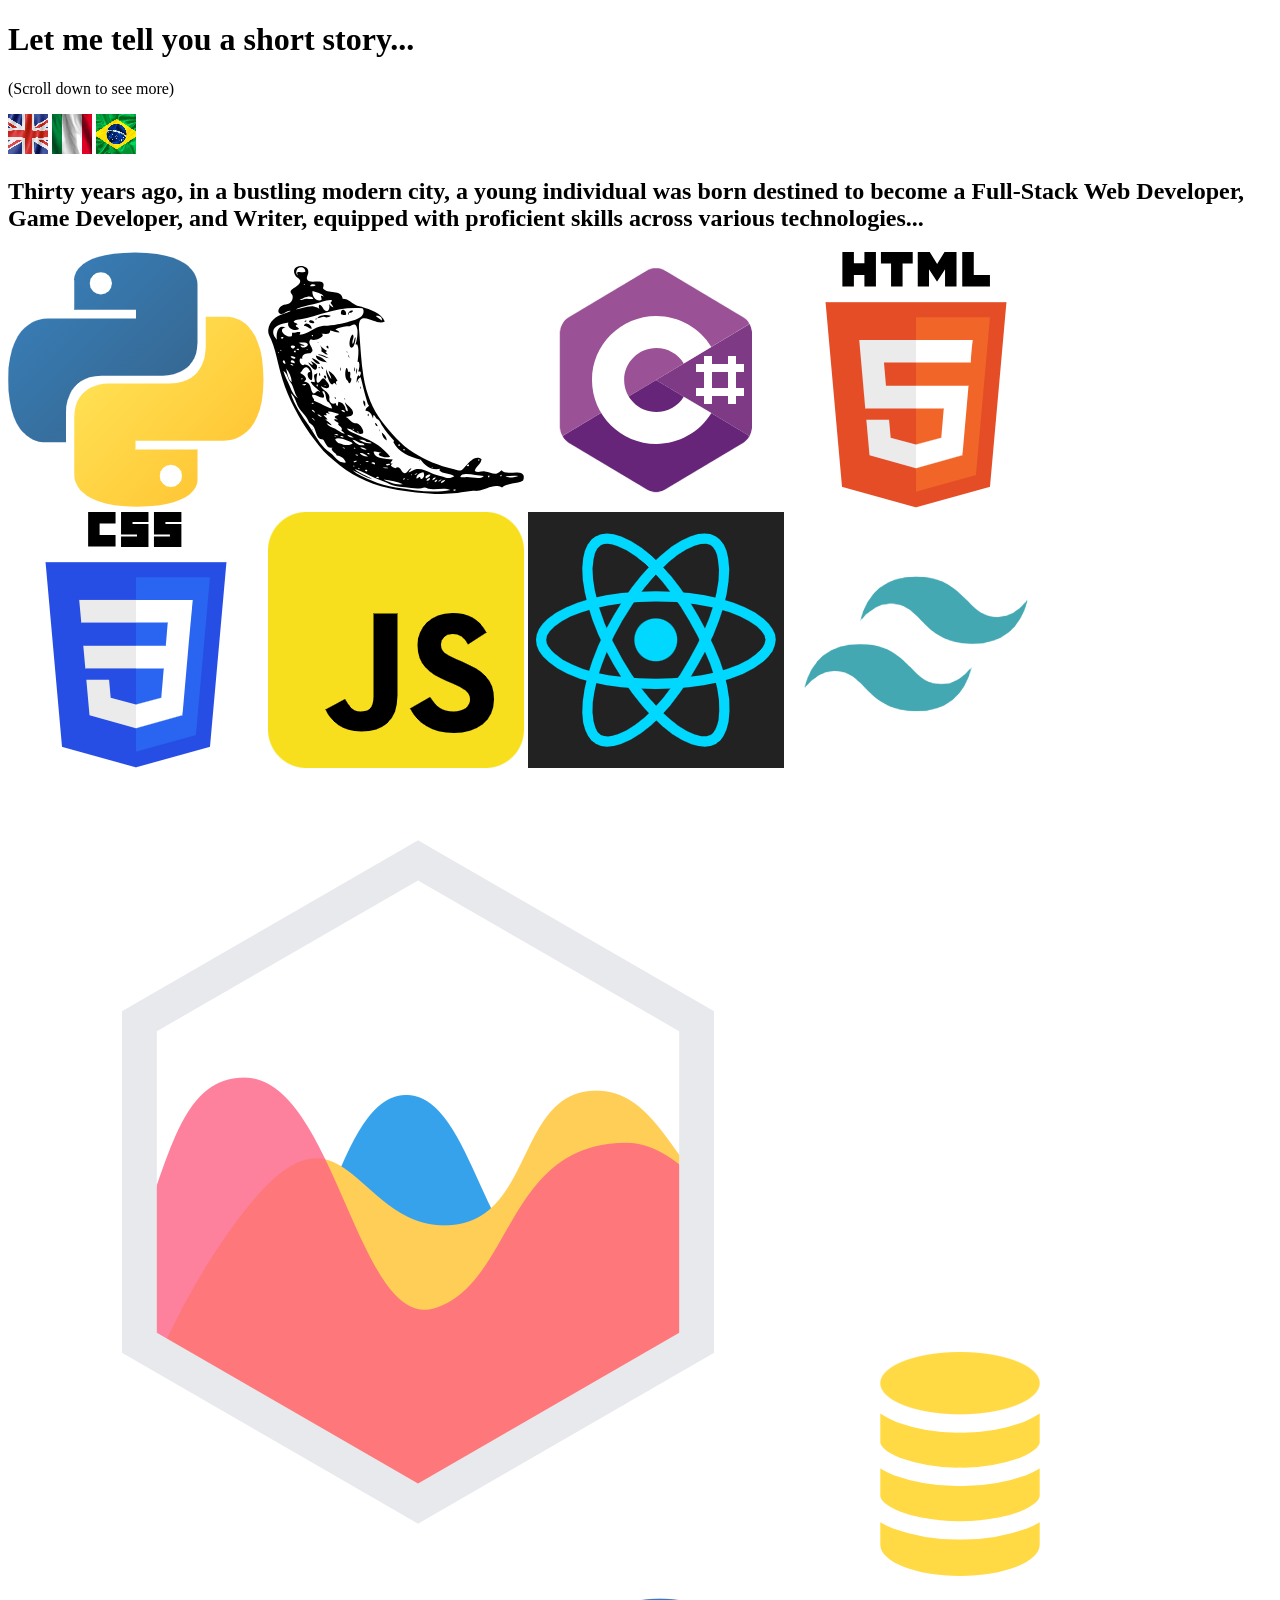
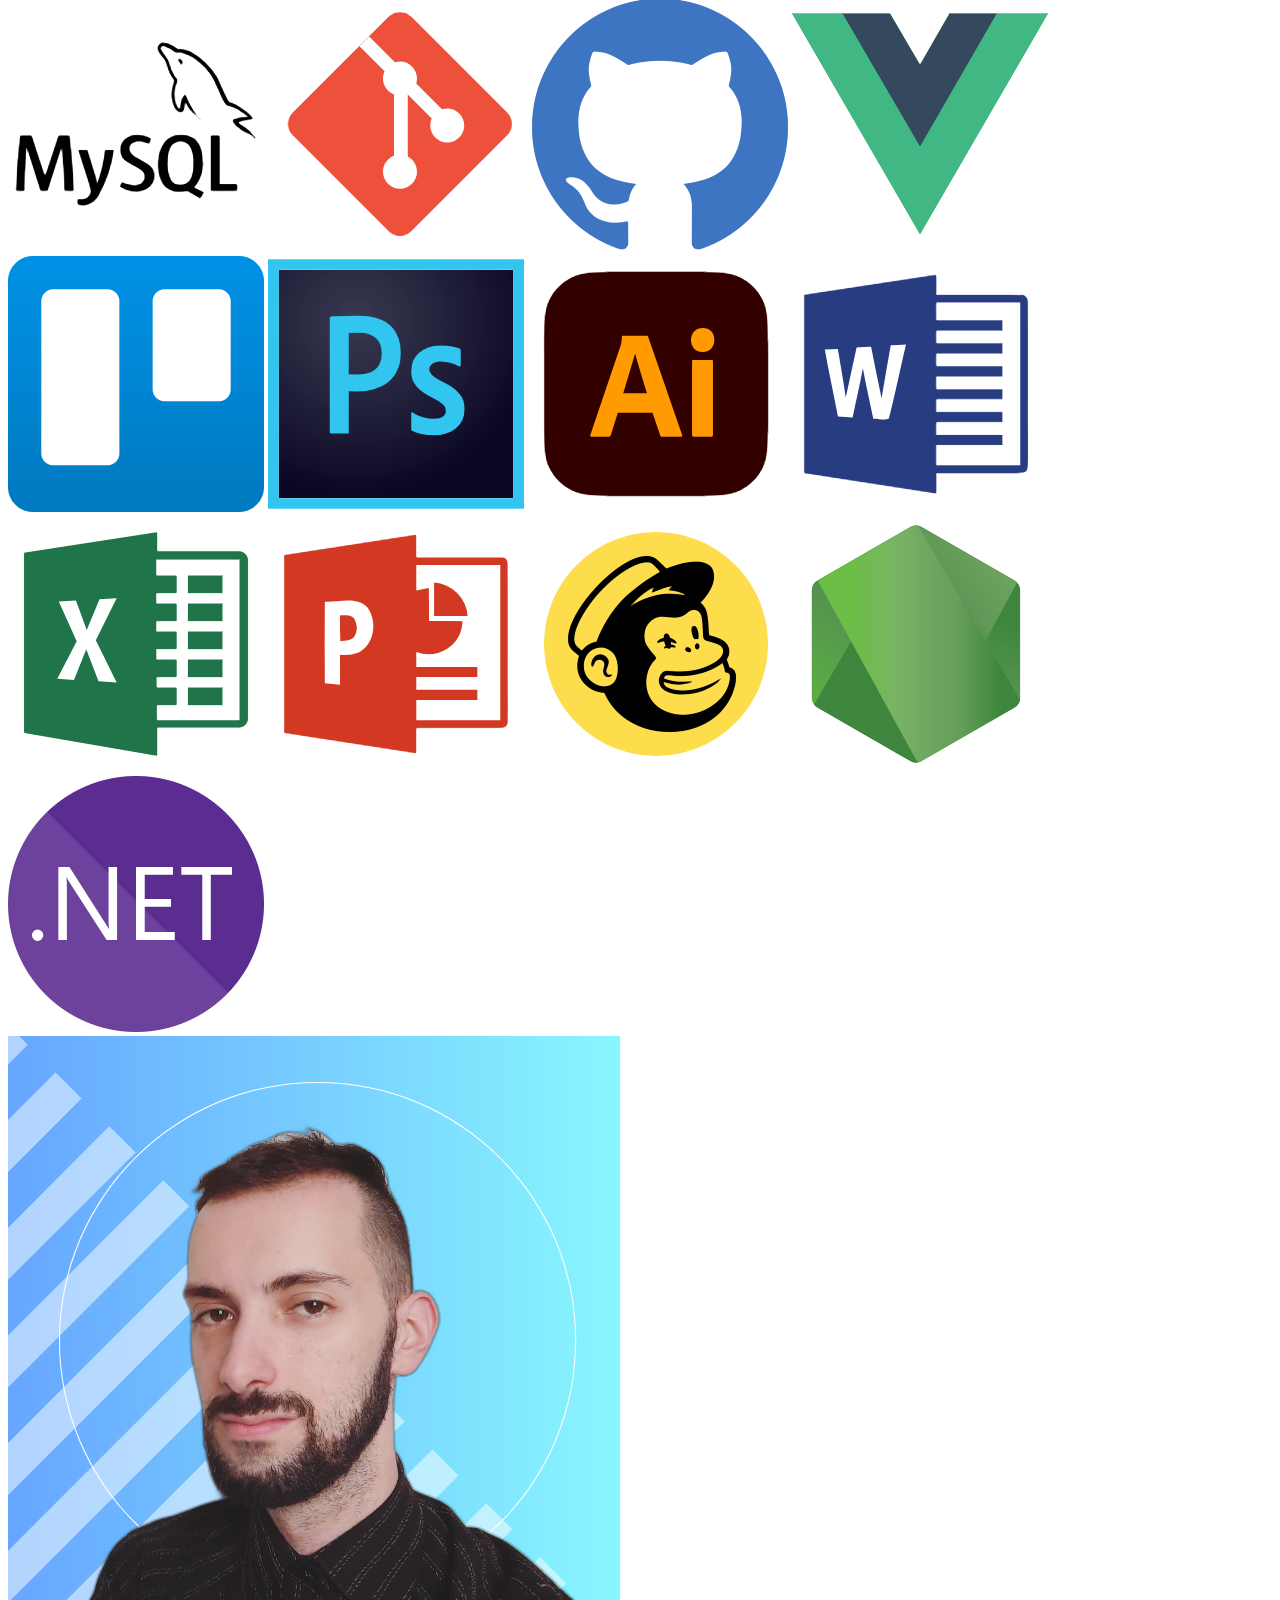
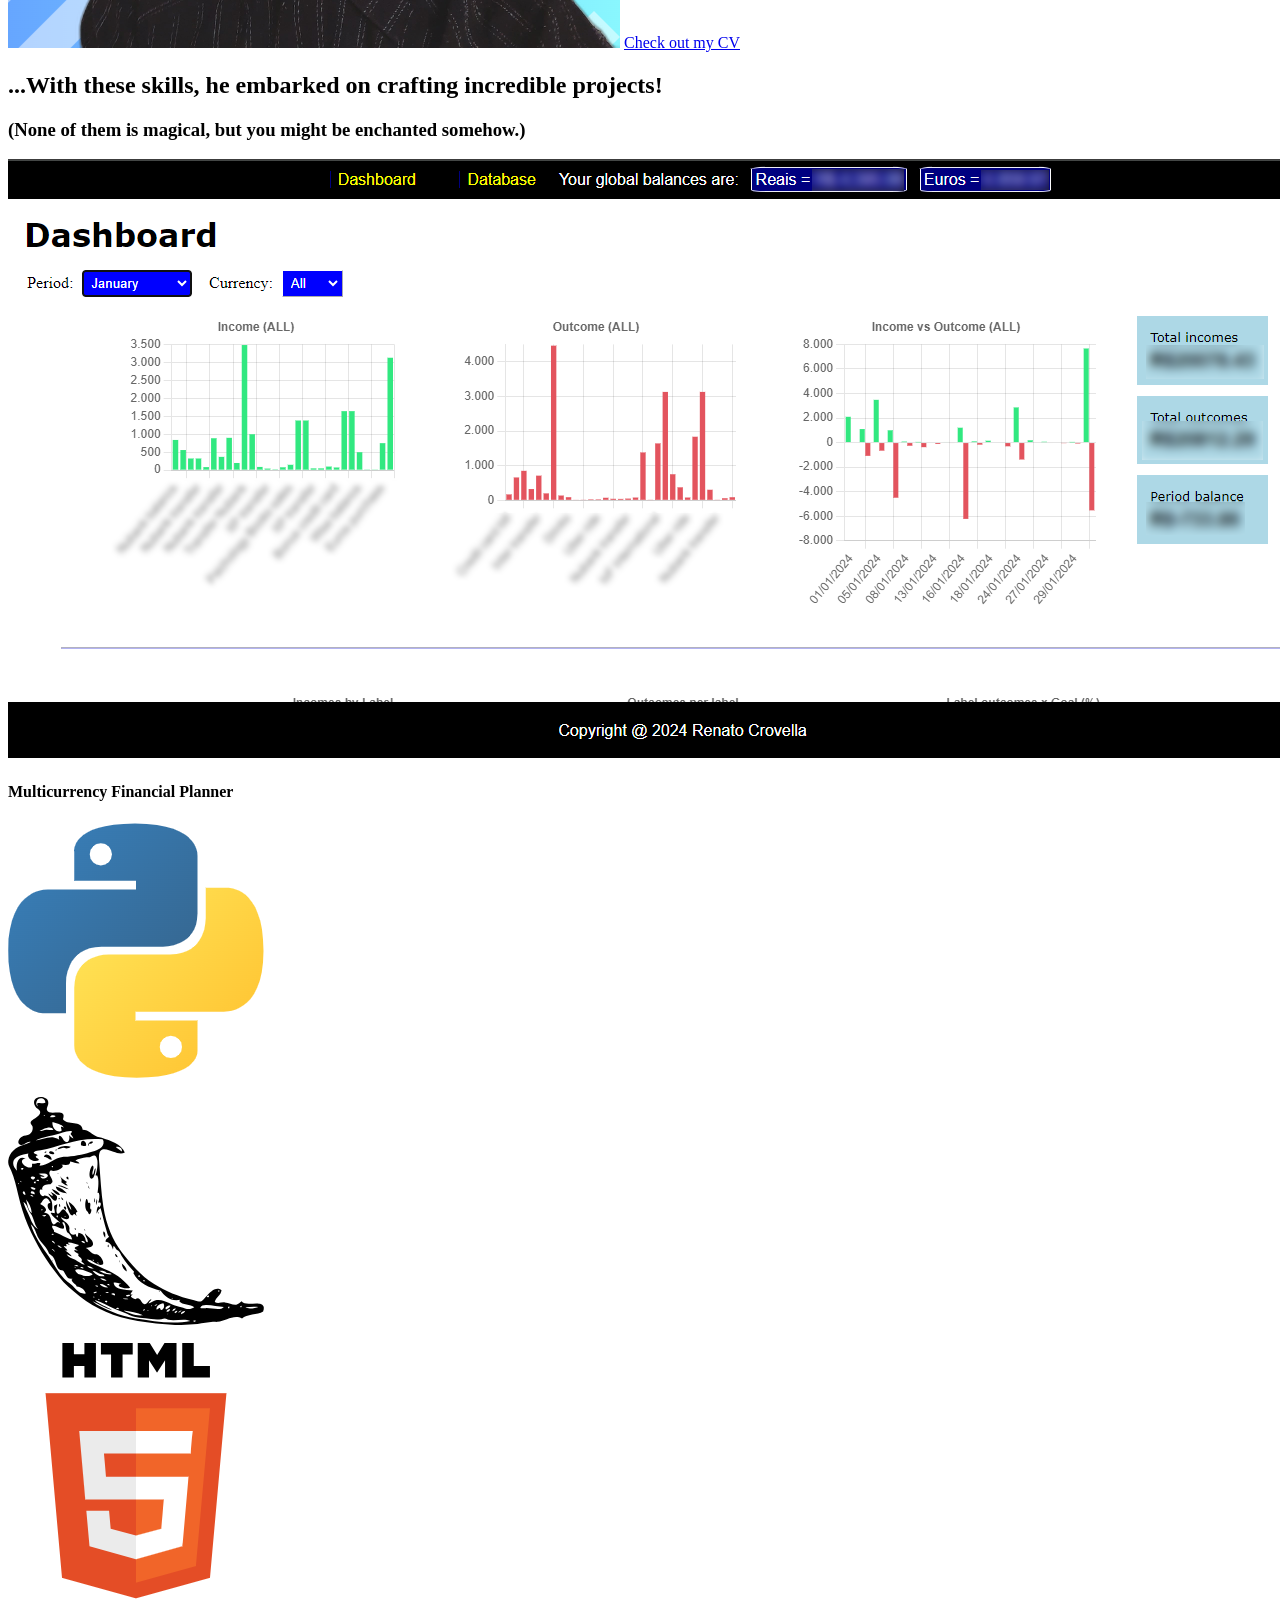
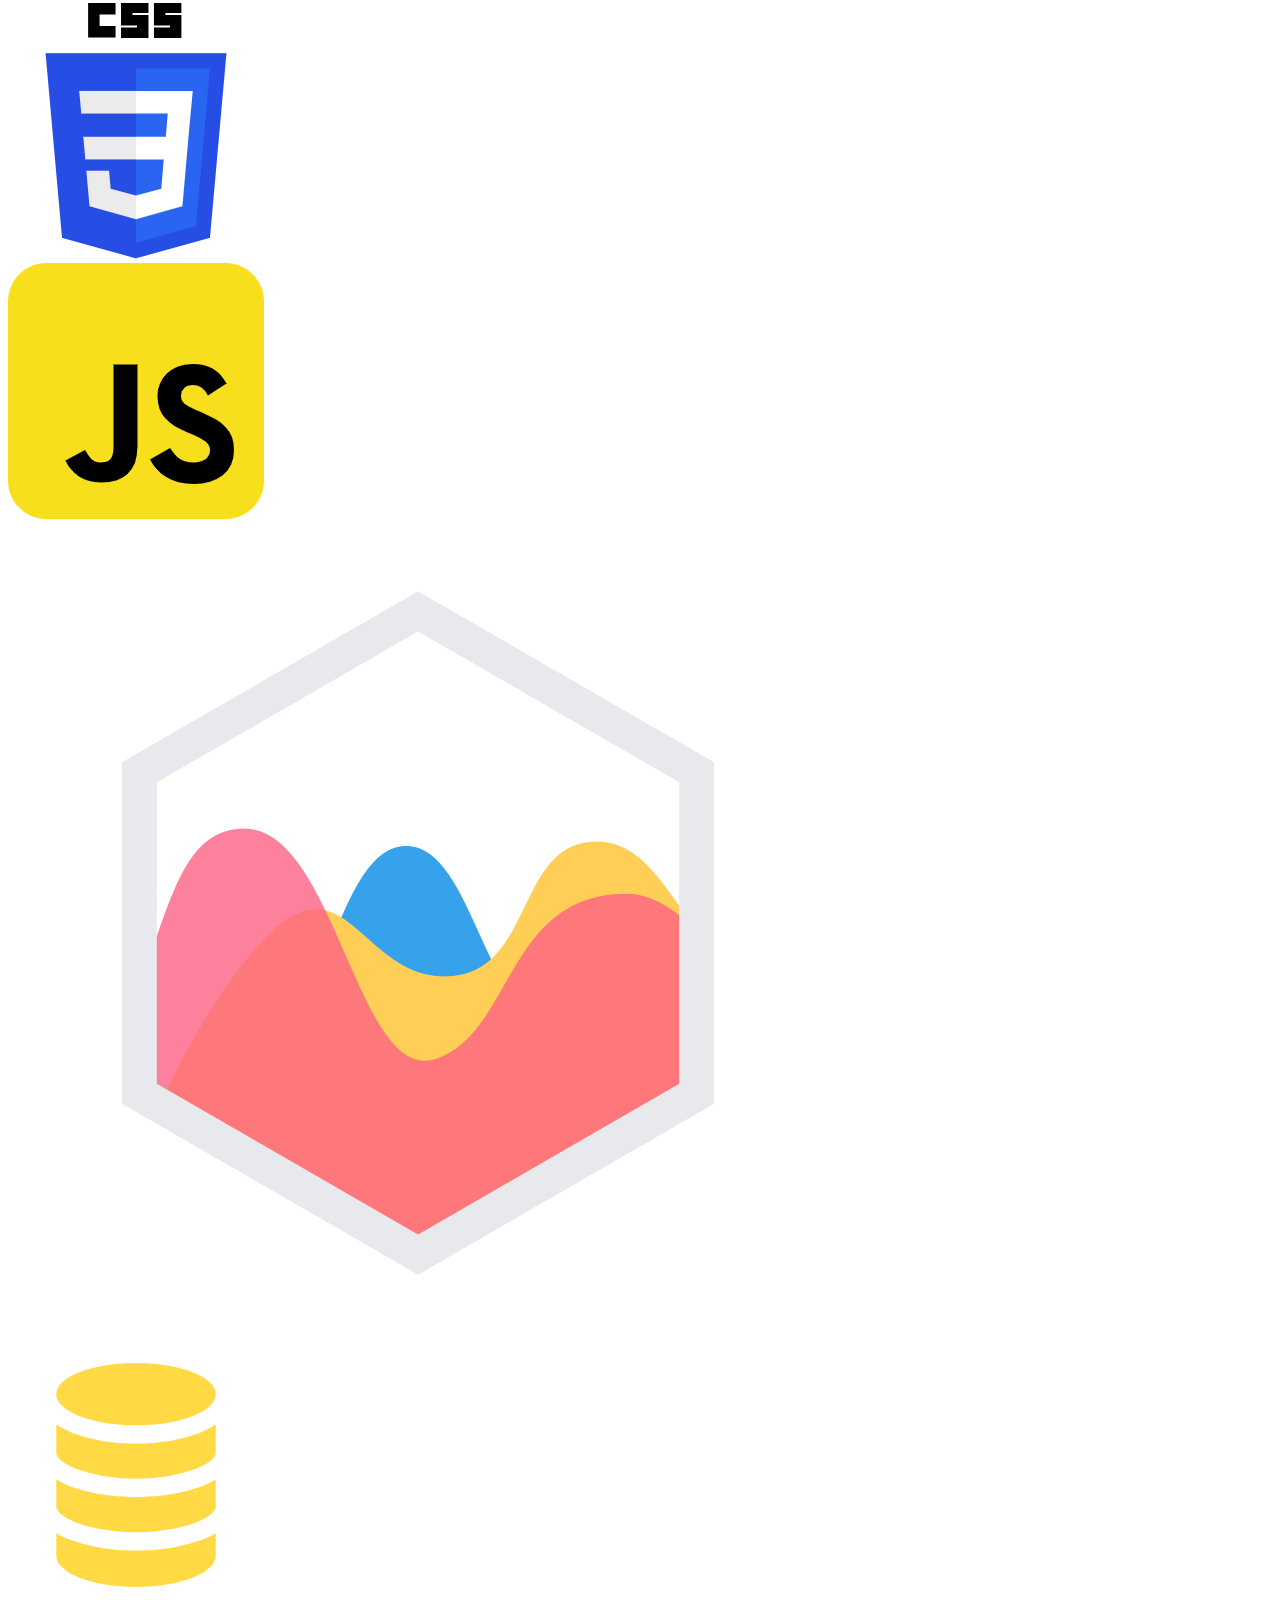
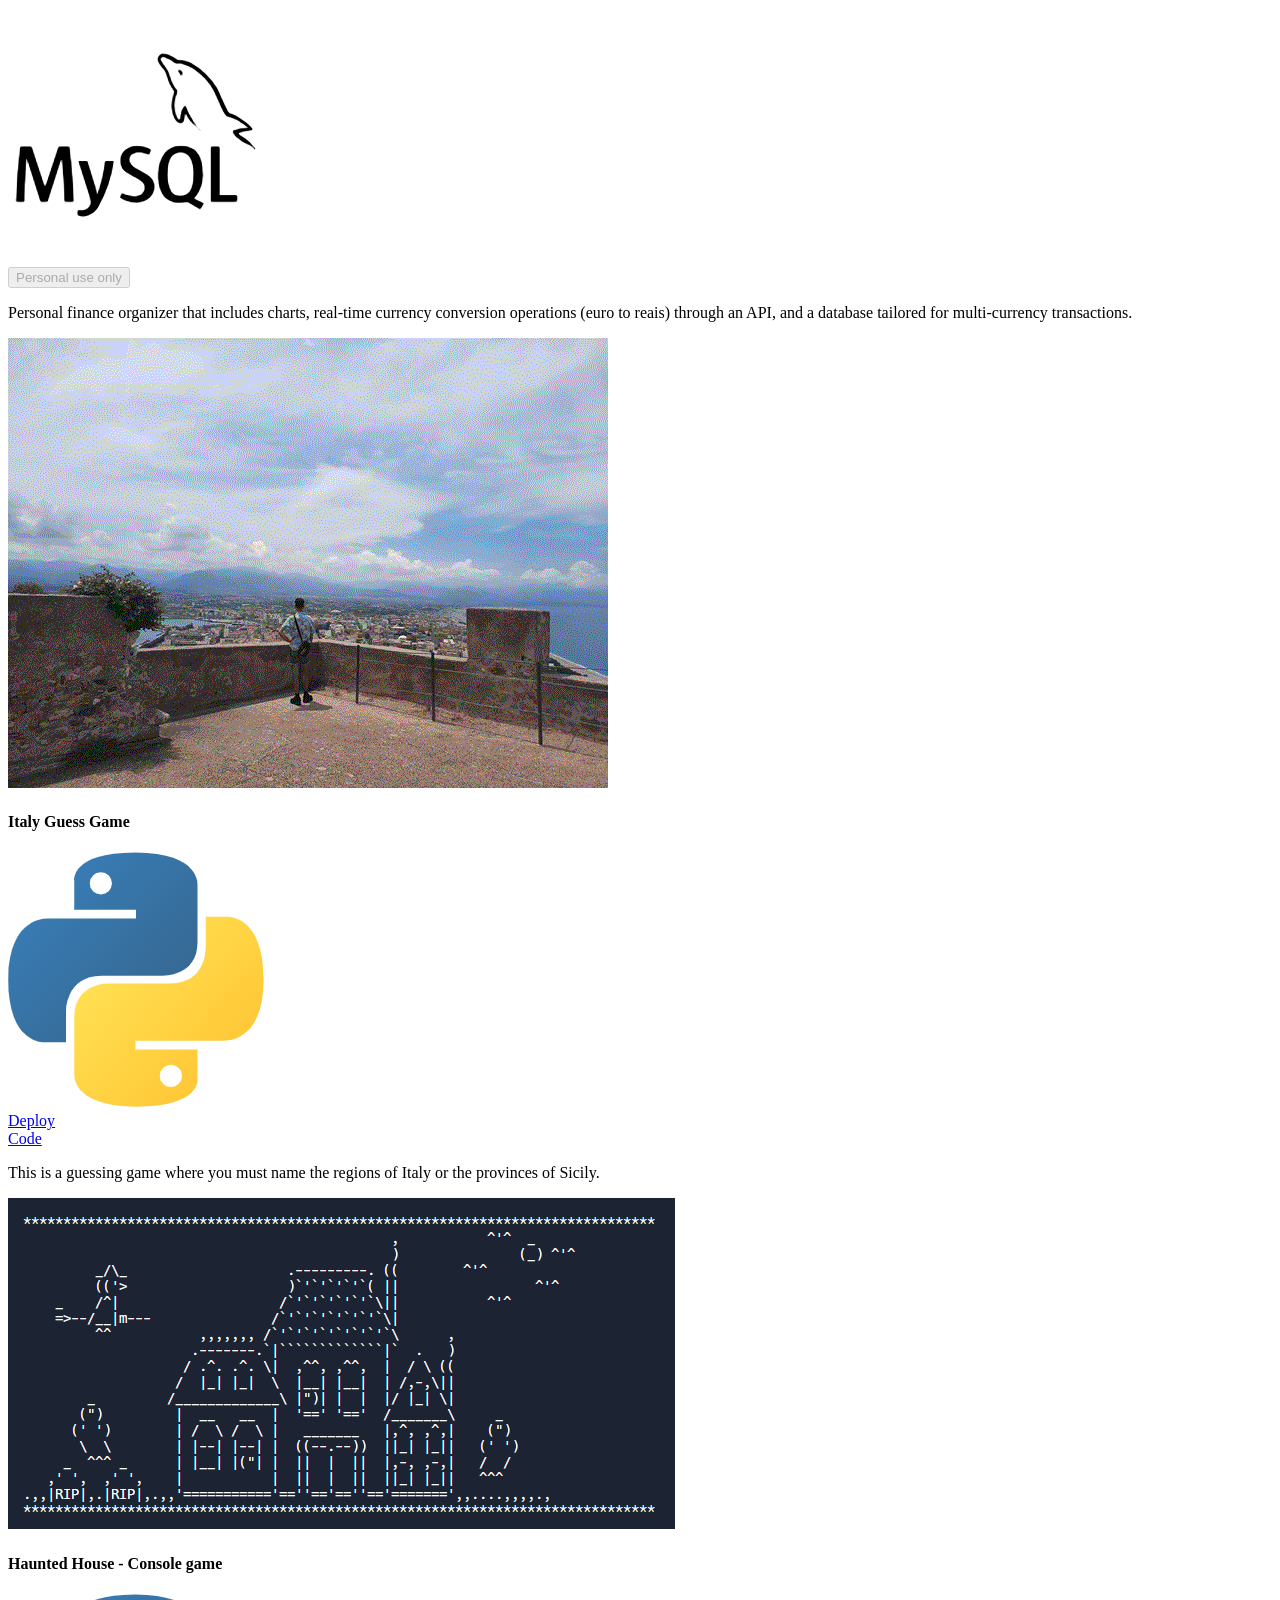
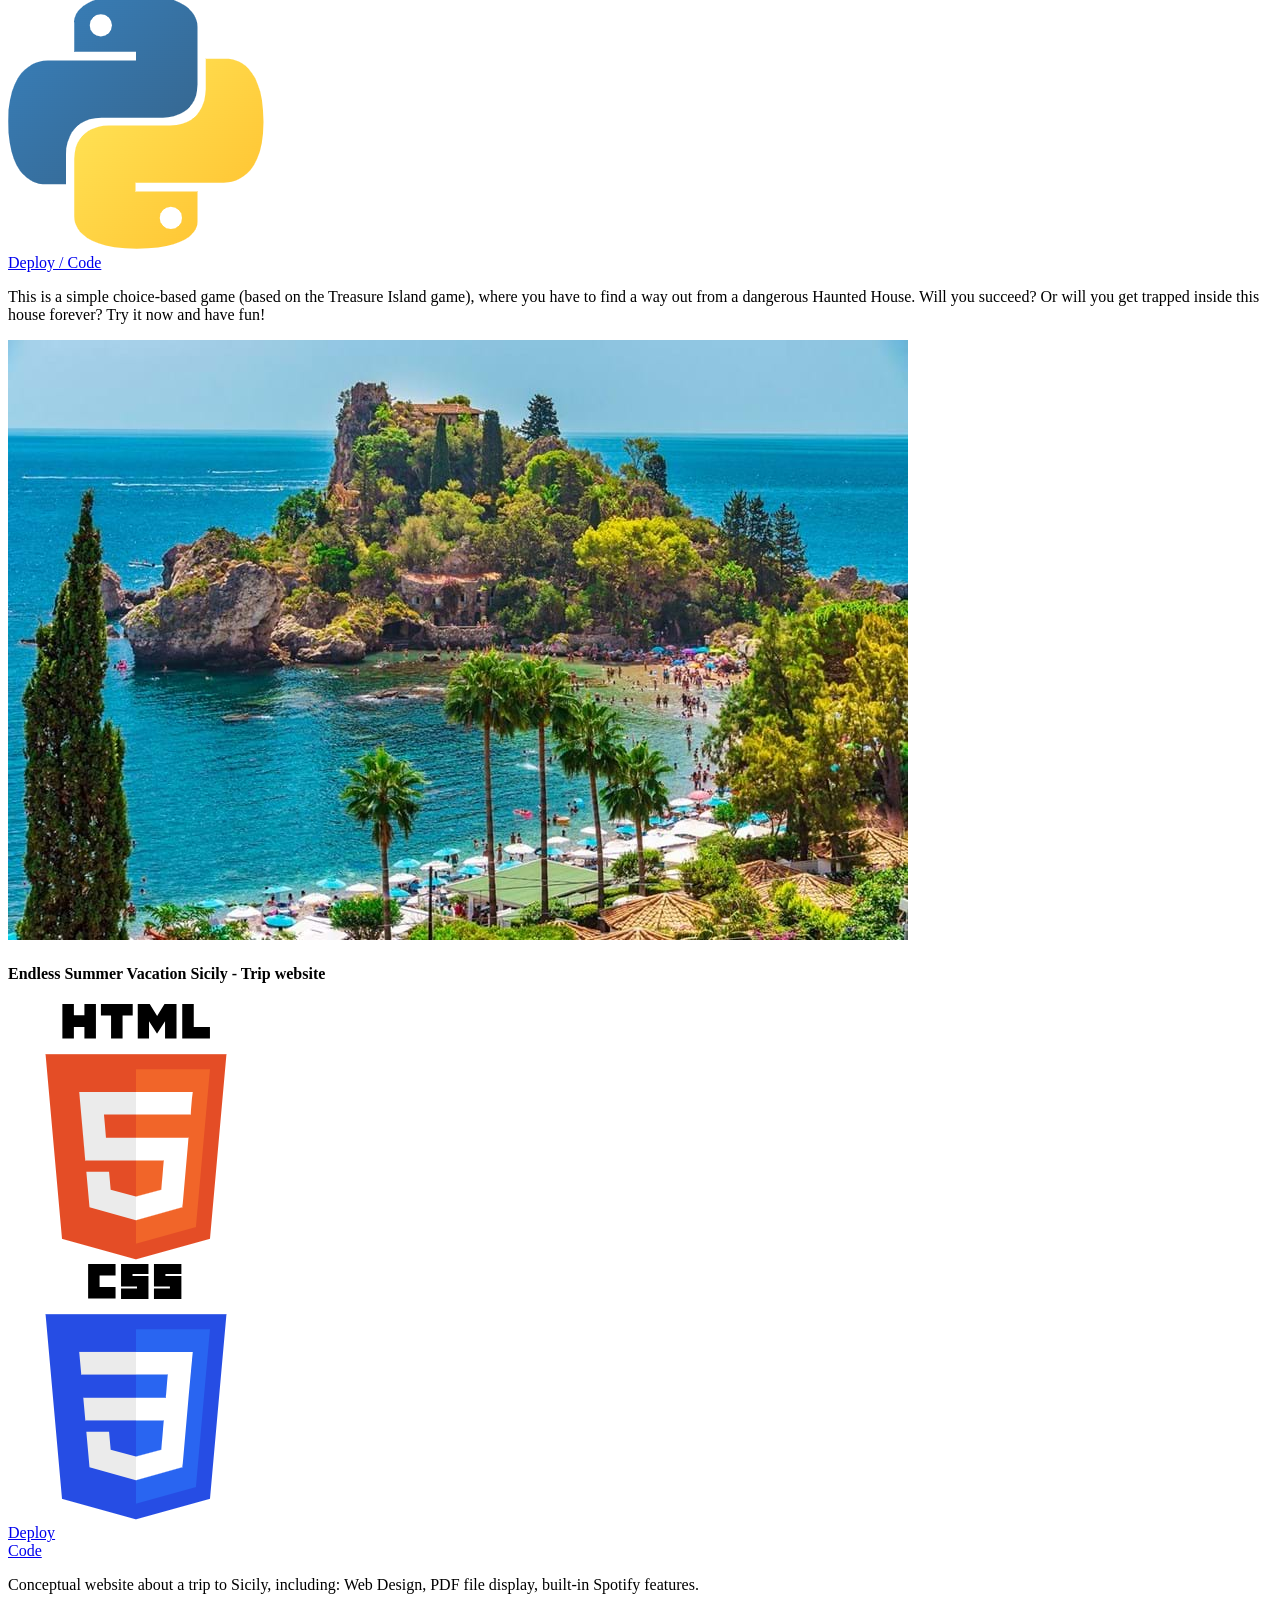
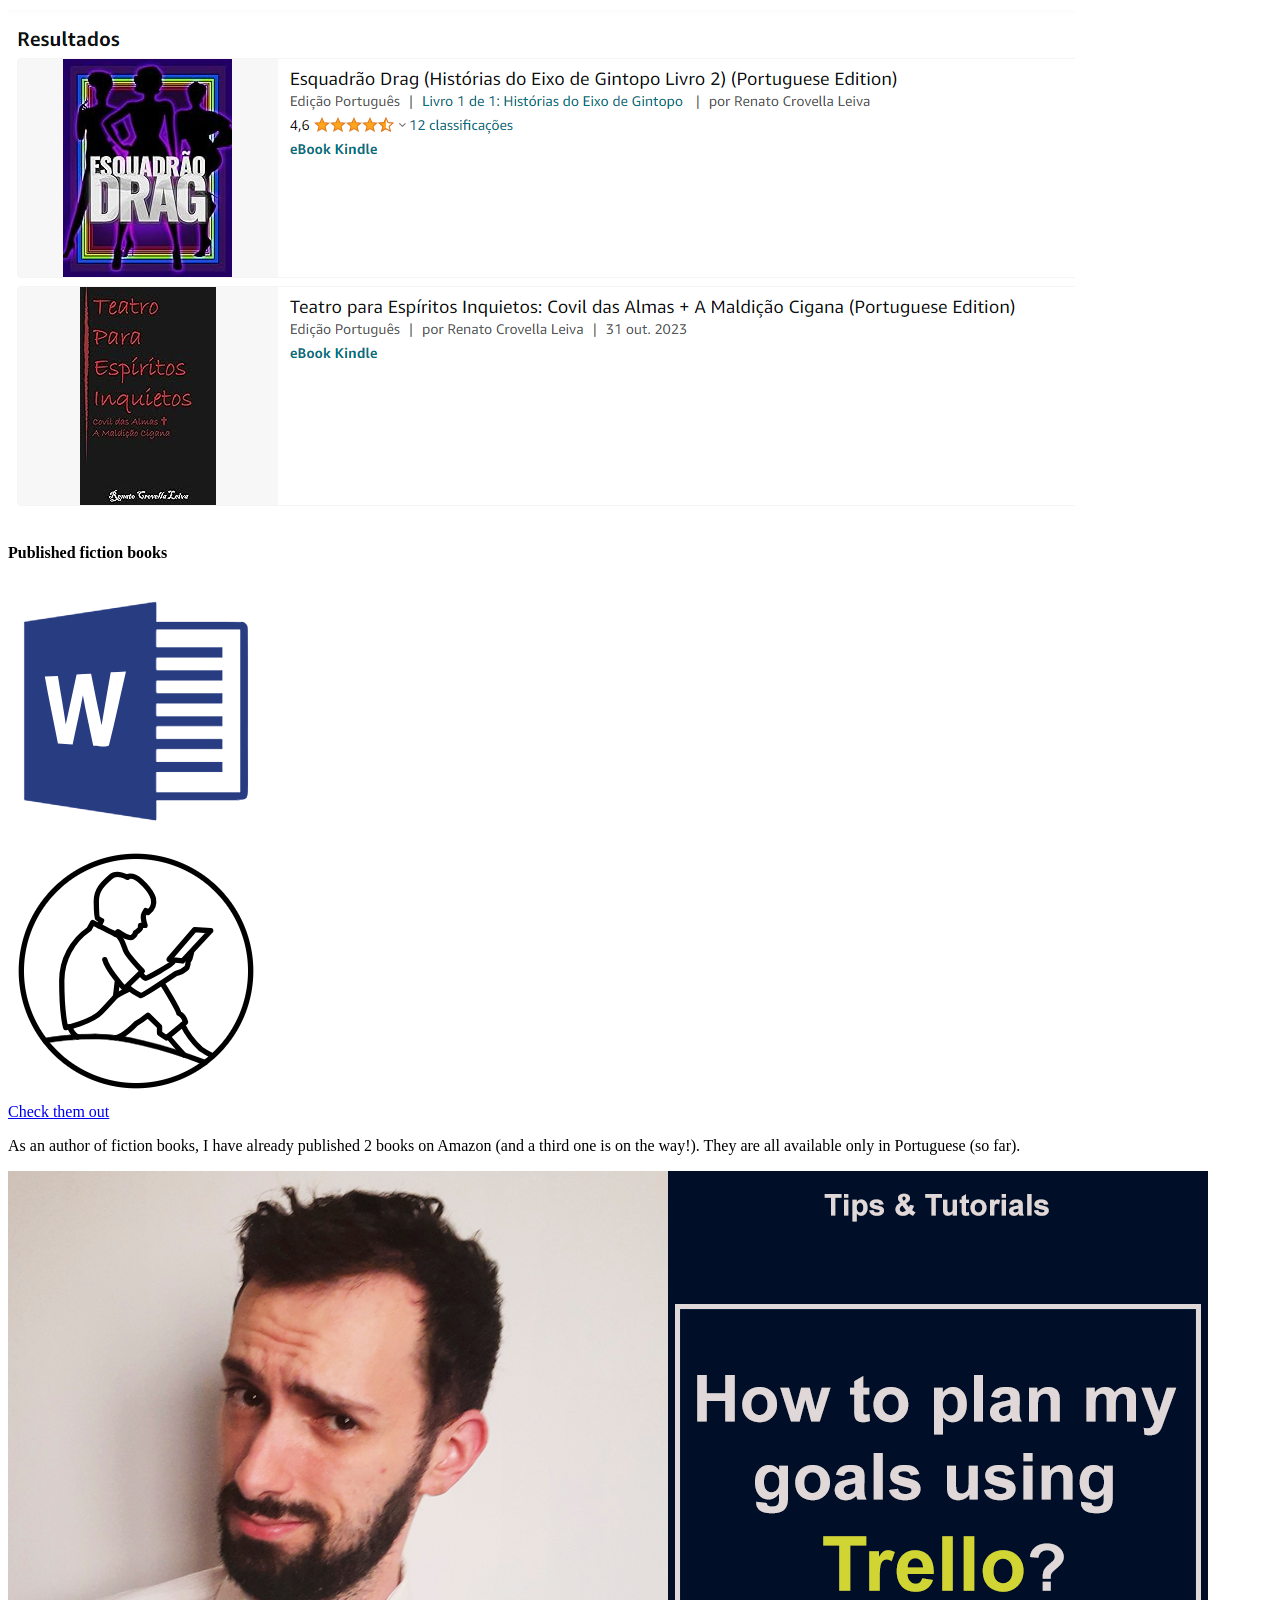
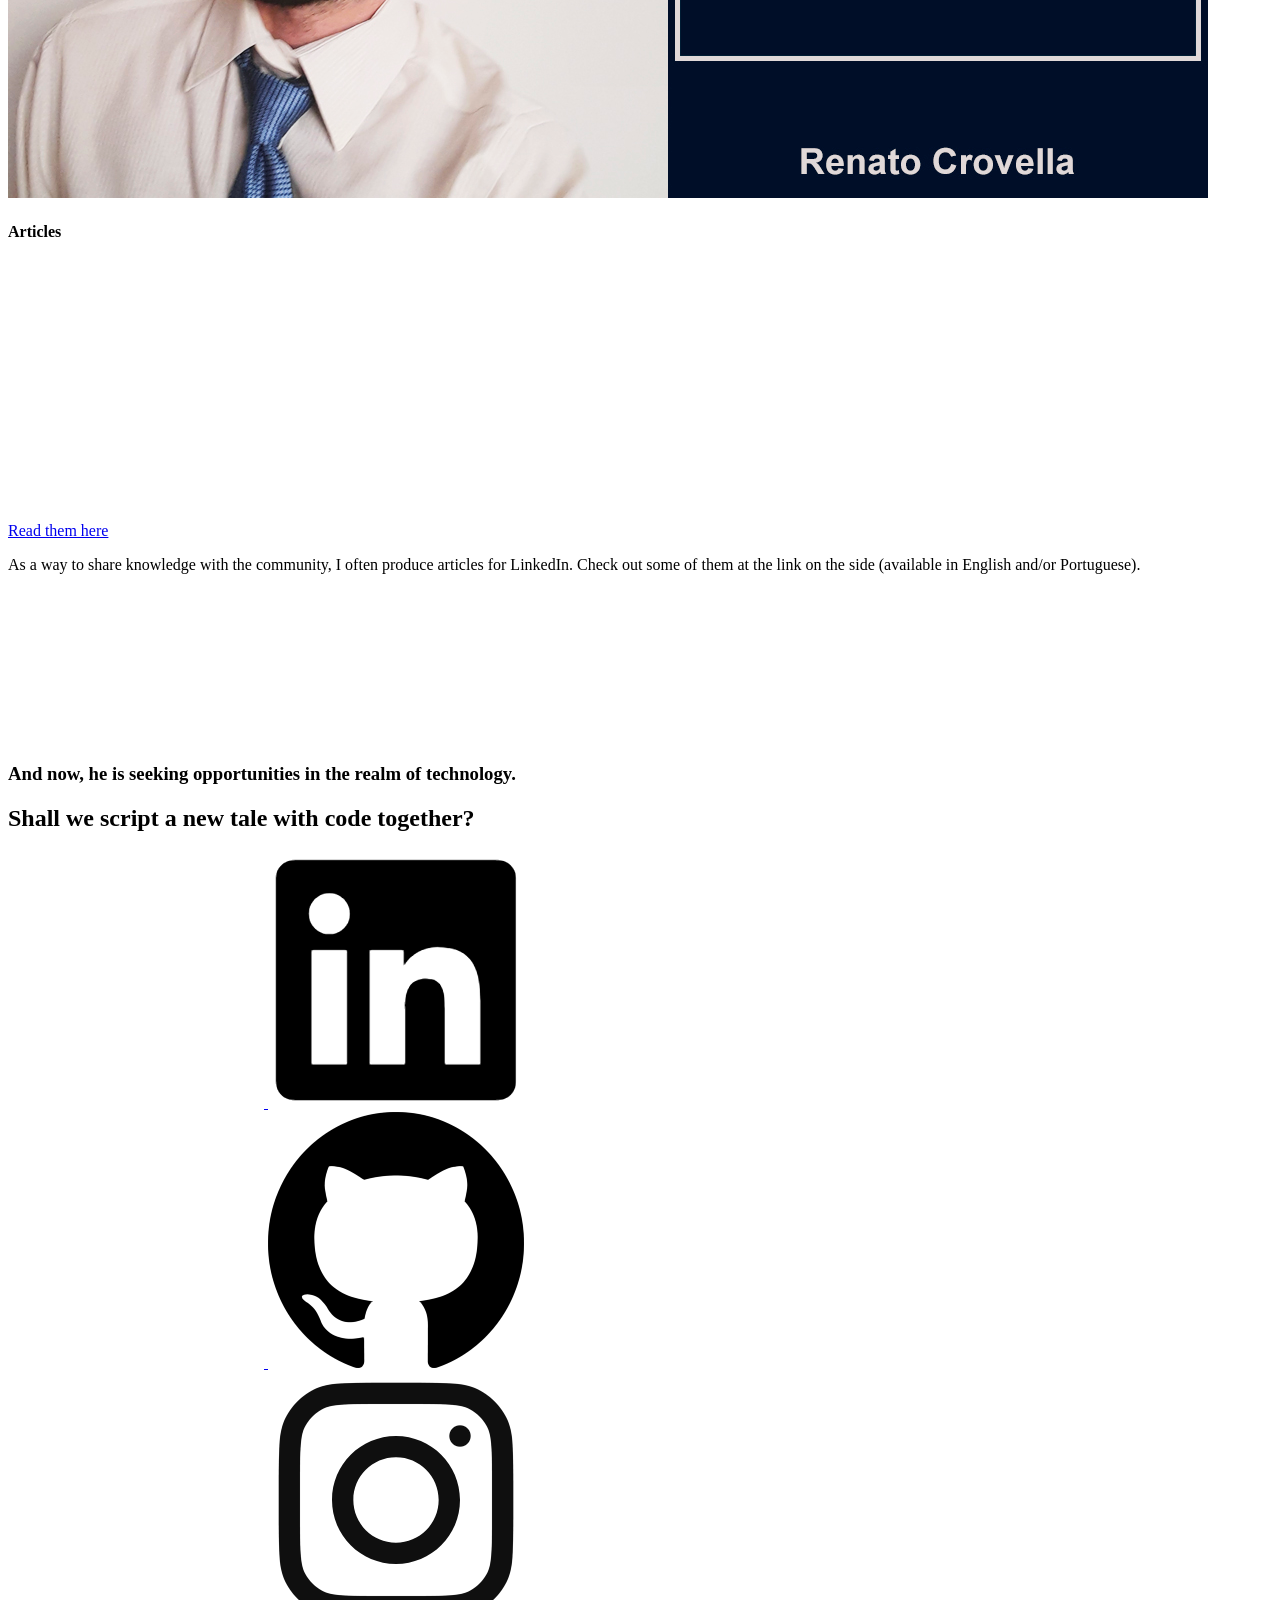
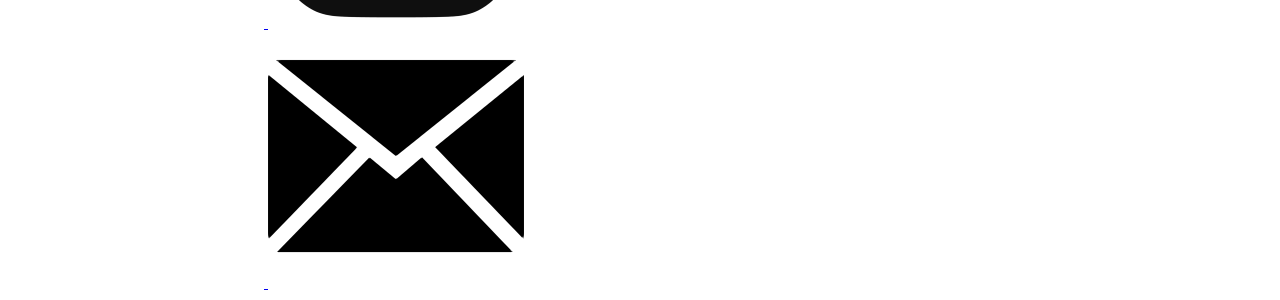
==== index.html @ 04f76f23 "Update index.html" ====
<!DOCTYPE html>
<html lang="en">
  <head>
    <meta charset="UTF-8" />
    <meta name="viewport" content="width=device-width, initial-scale=1.0" />
    <link rel="shortcut icon" href="src/assets/img/about-me2.png" type="image/x-icon">
    <link rel="stylesheet" href="styles.css" />
    <link rel="stylesheet" href="output.css" />
    <script
      src="https://kit.fontawesome.com/1e3d7aba6c.js"
      crossorigin="anonymous"
    ></script>
    <title>Renato Crovella - Portfolio</title>
  </head>
  <body>
    <div class="snap-y snap-mandatory h-screen w-screen overflow-scroll">
      <div
        id="start"
        class="snap-start flex flex-col items-center justify-center"
      >
        <h1 class="font-sans font-semibold text-5xl">
          Let me tell you a short story...
        </h1>
        <p class="font-sans font-extralight animate-bounce">
          (Scroll down to see more)
        </p>
        <div class="flex flex-row items-center">
          <a
            class="m-4 chosen text-center content-center h-10 w-10 rounded-full"
            href="index.html"
            ><img
              class="rounded-full"
              src="./src/assets/icons/uk-flag.jpg"
              alt="UK flag"
          /></a>
          <a
            class="m-4 text-center content-center h-10 w-10 rounded-full"
            href="index-it.html"
            ><img
              class="rounded-full"
              src="./src/assets/icons/italy-flag.jpg"
              alt="Italy flag"
          /></a>
          <a
            class="m-4 text-center content-center h-10 w-10 rounded-full"
            href="index-pt.html"
            ><img
              class="rounded-full"
              src="src/assets/icons/brazil-flag.jpg"
              alt="Brazilian flag"
          /></a>
        </div>
      </div>
      <div id="about-me" class="snap-start grid grid-cols-2">
        <div class="flex flex-col gap-10 items-center justify-center p-4">
          <h2>
            Thirty years ago, in a bustling modern city, a young individual was
            born destined to become a Full-Stack Web Developer, Game Developer,
            and Writer, equipped with proficient skills across various
            technologies...
          </h2>
          <div
            class="container flex flex-row content-center flex-wrap items-center justify-evenly"
          >
            <img
              class="tech-icon h-5 w-5 lg:h-9 lg:w-9 m-2"
              src="./src/assets/icons/python.png"
              alt=""
            />
            <img
              class="tech-icon h-5 w-5 lg:h-9 lg:w-9 m-2"
              src="./src/assets/icons/flask.png"
              alt=""
            />
            <img
              class="tech-icon h-5 w-5 lg:h-9 lg:w-9 m-2"
              src="./src/assets/icons/csharp.png"
              alt=""
            />
            <img
              class="tech-icon h-5 w-5 lg:h-9 lg:w-9 m-2"
              src="./src/assets/icons/html.png"
              alt=""
            />
            <img
              class="tech-icon h-5 w-5 lg:h-9 lg:w-9 m-2"
              src="./src/assets/icons/css.png"
              alt=""
            />
            <img
              class="tech-icon h-5 w-5 lg:h-9 lg:w-9 m-2"
              src="./src/assets/icons/javascript.png"
              alt=""
            />
            <img
              class="tech-icon h-5 w-5 lg:h-9 lg:w-9 m-2"
              src="./src/assets/icons/react.png"
              alt=""
            />
            <img
              class="tech-icon h-5 w-5 lg:h-9 lg:w-9 m-2"
              src="./src/assets/icons/tailwind.png"
              alt=""
            />
            <img
              class="tech-icon h-5 w-5 lg:h-9 lg:w-9 m-2"
              src="./src/assets/icons/chart-js.png"
              alt=""
            />
            <img
              class="tech-icon h-5 w-5 lg:h-9 lg:w-9 m-2"
              src="./src/assets/icons/sql.png"
              alt=""
            />
            <img
              class="tech-icon h-5 w-5 lg:h-9 lg:w-9 m-2"
              src="./src/assets/icons/mysql.png"
              alt=""
            />
            <img
              class="tech-icon h-5 w-5 lg:h-9 lg:w-9 m-2"
              src="./assets/icons/pandas.png"
              alt=""
            />
            <img
              class="tech-icon h-5 w-5 lg:h-9 lg:w-9 m-2"
              src="./src/assets/icons/git.png"
              alt=""
            />
            <img
              class="tech-icon h-5 w-5 lg:h-9 lg:w-9 m-2"
              src="./src/assets/icons/github.png"
              alt=""
            />
            <img
              class="tech-icon h-5 w-5 lg:h-9 lg:w-9 m-2"
              src="./src/assets/icons/vue.png"
              alt=""
            />
            <img
              class="tech-icon h-5 w-5 lg:h-9 lg:w-9 m-2"
              src="./src/assets/icons/trello.png"
              alt=""
            />
            <img
              class="tech-icon h-5 w-5 lg:h-9 lg:w-9 m-2"
              src="./src/assets/icons/photoshop.png"
              alt=""
            />
            <img
              class="tech-icon h-5 w-5 lg:h-9 lg:w-9 m-2"
              src="./src/assets/icons/illustrator.png"
              alt=""
            />
            <img
              class="tech-icon h-5 w-5 lg:h-9 lg:w-9 m-2"
              src="./src/assets/icons/word.png"
              alt=""
            />
            <img
              class="tech-icon h-5 w-5 lg:h-9 lg:w-9 m-2"
              src="./src/assets/icons/excel.png"
              alt=""
            />
            <img
              class="tech-icon h-5 w-5 lg:h-9 lg:w-9 m-2"
              src="./src/assets/icons/powerpoint.png"
              alt=""
            />
            <img
              class="tech-icon h-5 w-5 lg:h-9 lg:w-9 m-2"
              src="./src/assets/icons/mailchimp.png"
              alt=""
            />
            <img
              class="tech-icon h-5 w-5 lg:h-9 lg:w-9 m-2"
              src="./src/assets/icons/node.png"
              alt=""
            />
            <img
              class="tech-icon h-5 w-5 lg:h-9 lg:w-9 m-2"
              src="./src/assets/icons/dotnet.png"
              alt=""
            />
          </div>
        </div>
        <div class="flex flex-col justify-center items-center p-3">
          <img
              src="./src/assets/img/about-me2.png"
              alt="Portrait of a young bearded man, white skin, black hair, brown eyes and a black formal suit"
            />
          <a
            class="text-center animate-pulse rounded-full text-lg p-5"
            href="https://renatocrovella.github.io/RenatoCrovella/"
            target="_blank"
            >Check out my CV</a
          >
        </div>
      </div>
      <div id="projects" class="snap-start grid grid-cols-2 p-2">
        <div class="flex flex-col justify-center">
          <h2 class="text-lg font-bold">
            ...With these skills, he embarked on crafting incredible projects!
          </h2>
          <h3 class="text-sm text-center">(None of them is magical, but you might be enchanted somehow.)</h3>
        </div>
        <div class="container grid grid-cols-1 gap-4 overflow-scroll">
          <div
            id="financial-planner-project"
            class="project-card grid grid-cols-3 rounded"
          >
            <div class="bg-slate-950 content-center max-w-full">
              <img
                src="./src/assets/img/financial-planner.png"
                alt="Screenshot of a financial planner dashboard with some charts and financial data hided with a blur effect"
              />
            </div>
            <div class="max-w-full max-h-max grid grid-cols-1">
              <h4 class="p-2">Multicurrency Financial Planner</h4>
              <div class="flex flex-row gap-2 p-2">
                <div class="w-6 h-6">
                  <img src="./src/assets/icons/python.png" alt="" />
                </div>
                <div class="w-6 h-6">
                  <img src="./src/assets/icons/flask.png" alt="" />
                </div>
                <div class="w-6 h-6">
                  <img src="./src/assets/icons/html.png" alt="" />
                </div>
                <div class="w-6 h-6">
                  <img src="./src/assets/icons/css.png" alt="" />
                </div>
                <div class="w-6 h-6">
                  <img src="./src/assets/icons/javascript.png" alt="" />
                </div>
                <div class="w-6 h-6">
                  <img src="./src/assets/icons/chart-js.png" alt="" />
                </div>
                <div class="w-6 h-6">
                  <img src="./src/assets/icons/sql.png" alt="" />
                </div>
                <div class="w-6 h-6">
                  <img src="./src/assets/icons/mysql.png" alt="" />
                </div>
              </div>
              <div class="self-end flex flex-row items-center justify-evenly">
                <button disabled>Personal use only</button>
              </div>
            </div>
            <div class="max-w-full">
              <p class="rounded-3xl">
                Personal finance organizer that includes charts, 
                real-time currency conversion operations (euro to reais) through an API, 
                and a database tailored for multi-currency transactions.
              </p>
            </div>
          </div>
          <div
            id="italy-guess-game-project"
            class="project-card grid grid-cols-3 rounded"
          >
            <div class="bg-slate-950 max-w-full content-center">
              <img
                src="./src/assets/img/ItalyGuessGame.gif"
                alt="Picture of a man in a castle, looking to the panoramic view of Sicily's land"
              />
            </div>
            <div class="max-w-full max-h-max grid grid-cols-1">
              <h4 class="p-2">Italy Guess Game</h4>
              <div class="flex flex-row gap-2 p-2">
                <div class="w-6 h-6">
                  <img src="./src/assets/icons/python.png" alt="" />
                </div>
              </div>
              <div
                class="self-end flex flex-row items-center justify-evenly"
              >
                <div class="project-link rounded-full w-16"><a href="https://replit.com/@renatocrovellad/guess-italy-game?v=1" target="_blank">Deploy</a></div>
                <div class="project-link rounded-full w-16"><a href="https://github.com/RenatoCrovella/guess-italy-game" target="_blank">Code</a></div>
              </div>
            </div>
            <div class="bg-slate-400 max-w-full">
              <p>
                This is a guessing game where you must name the regions of Italy or the provinces of Sicily.
              </p>
            </div>
          </div>
          <div
            id="haunted-house-project"
            class="project-card grid grid-cols-3 rounded"
          >
            <div class="bg-slate-950 content-center max-w-full">
              <img
                src="./src/assets/img/HauntedHouse.png"
                alt="Screenshot of a haunted house designed in computer terminal"
              />
            </div>
            <div class="max-w-full max-h-max grid grid-cols-1">
              <h4 class="p-2">Haunted House - Console game</h4>
              <div class="flex flex-row gap-2 p-2">
                <div class="w-6 h-6">
                  <img src="./src/assets/icons/python.png" alt="" />
                </div>
              </div>
              <div
                class="self-end flex flex-row items-center justify-evenly"
              >
                <div class="project-link rounded-full"><a href="https://replit.com/@renatocrovellad/TheHauntedHouseRenatoCrovella?v=1" target="_blank">Deploy / Code</a></div>
              </div>
            </div>
            <div class="bg-slate-400 max-w-full">
              <p>
                This is a simple choice-based game (based on the Treasure Island game), 
                where you have to find a way out from a dangerous Haunted House. Will you succeed? 
                Or will you get trapped inside this house forever? Try it now and have fun!
              </p>
            </div>
          </div>
          <div
            id="endless-summer-project"
            class="project-card grid grid-cols-3 rounded"
          >
            <div class="bg-slate-950 max-w-full">
              <img
                src="./src/assets/img/Sicily.jpg"
                alt="Lovely image of Isola Bela, in Sicily"
              />
            </div>
            <div class="max-w-full max-h-max grid grid-cols-1">
              <h4 class="p-2">Endless Summer Vacation Sicily - Trip website</h4>
              <div class="flex flex-row gap-2 p-2">
                <div class="w-6 h-6">
                  <img src="./src/assets/icons/html.png" alt="" />
                </div>
                <div class="w-6 h-6">
                  <img src="./src/assets/icons/css.png" alt="" />
                </div>
              </div>
              <div
                class="self-end flex flex-row items-center justify-evenly"
              >
                <div class="project-link rounded-full w-16"><a href="https://renatocrovella.github.io/Sicily-Trip-Plan/" target="_blank"> Deploy </a></div>
                <div class="project-link rounded-full w-16"><a href="https://github.com/RenatoCrovella/Sicily-Trip-Plan" target="_blank"> Code </a></div>
              </div>
            </div>
            <div class="bg-slate-400 max-w-full">
              <p>
                Conceptual website about a trip to Sicily, including: Web Design, PDF file display, built-in Spotify features.
              </p>
            </div>
          </div>
          <div id="books-project" class="project-card grid grid-cols-3 rounded">
            <div class="bg-slate-950 content-center max-w-full">
              <img
                src="./src/assets/img/books.png"
                alt="screenshot of Amazon's screen with two e-book on it"
              />
            </div>
            <div class="max-w-full max-h-max grid grid-cols-1">
              <h4 class="p-2">Published fiction books</h4>
              <div class="flex flex-row gap-2 p-2">
                <div class="w-6 h-6">
                  <img src="./src/assets/icons/word.png" alt="" />
                </div>
                <div class="w-6 h-6">
                  <img src="./src/assets/icons/kindle-svgrepo-com.png" alt="" />
                </div>
              </div>
              <div
                class="self-end flex flex-row items-center justify-evenly"
              >
                <div class="project-link rounded-full"><a href="https://www.amazon.com.br/s?i=digital-text&rh=p_27%3ARenato+Crovella+Leiva&s=relevancerank&text=Renato+Crovella+Leiva&ref=dp_byline_sr_ebooks_1" target="_blank"> Check them out </a></div>
              </div>
            </div>
            <div class="bg-slate-400 max-w-full">
              <p>
                As an author of fiction books, I have already published 2 books on Amazon (and a third one is on the way!).
                They are all available only in Portuguese (so far).
              </p>
            </div>
          </div>
          <div
            id="articles-project"
            class="project-card grid grid-cols-3 rounded"
          >
            <div class="bg-slate-950 content-center max-w-full">
              <img
                src="./src/assets/img/articles.jpg"
                alt="Cover image of an article"
              />
            </div>
            <div class="max-w-full max-h-max grid grid-cols-1">
              <h4 class="p-2">Articles</h4>
              <div class="flex flex-row gap-2 p-2">
                <div class="w-6 h-6">
                  <img src="./src/assets/icons/linkedin-icon (1).png" alt="" />
                </div>
              </div>
              <div
                class="self-end flex flex-row items-center justify-evenly"
              >
                <div class="project-link rounded-full"><a href="https://www.linkedin.com/in/renatocrovella/recent-activity/articles/" target="_blank"> Read them here </a></div>
              </div>
            </div>
            <div class="bg-slate-400 max-w-full">
              <p>
                As a way to share knowledge with the community, I often produce articles for LinkedIn. 
                Check out some of them at the link on the side (available in English and/or Portuguese).
              </p>
            </div>
          </div>
        </div>
      </div>
      <div id="contact" class="snap-start">
        <div class="relative video-container">
          <div class="absolute video-box m-0 p-0 top-0 left-0">
            <video autoplay loop>
              <source
                src="./src/assets/video/contact-video2.mp4"
                type="video/mp4"
              />
            </video>
          </div>
          <div
            class="relative video-content flex flex-col items-center justify-center"
          >
            <h3 class="text-center">
              And now, he is seeking opportunities in the realm of technology.
            </h3>
            <h2 class="text-center font-extrabold text-lg">
              Shall we script a new tale with code together?
            </h2>
            <div class="flex flex-row items-center justify-evenly mt-8">
              <div class="relative">
                <a
                  href="https://www.linkedin.com/in/renatocrovella/"
                  target="_blank"
                >
                  <img
                    class="contact-icon-bigger absolue left-0 bottom-0"
                    src="./src/assets/icons/linkedin-icon (1).png"
                    alt="LinkedIn icon"
                  />
                  <img
                    class="contact-icon absolute left-0 bottom-0"
                    src="./src/assets/icons/linkedin-icon (2).png"
                    alt="LinkedIn Icon (bigger) as a shadow"
                  />
                </a>
              </div>
              <div class="relative">
                <a href="https://github.com/RenatoCrovella" target="_blank">
                  <img
                    class="contact-icon-bigger absolue left-0 bottom-0"
                    src="./src/assets/icons/github-icon (1).png"
                    alt="Github icon"
                  />
                  <img
                    class="contact-icon absolute left-0 bottom-0"
                    src="./src/assets/icons/github-icon (2).png"
                    alt="Github icon (bigger) as a shadow"
                  />
                </a>
              </div>
              <div class="relative">
                <a
                  href="https://www.instagram.com/renatocrovella/"
                  target="_blank"
                >
                  <img
                    class="contact-icon-bigger absolue left-0 bottom-0"
                    src="./src/assets/icons/instagram-icon (1).png"
                    alt="Instagram icon"
                  />
                  <img
                    class="contact-icon absolute left-0 bottom-0"
                    src="./src/assets/icons/instagram-icon (2).png"
                    alt="Instagram icon (bigger) as a shadow"
                  />
                </a>
              </div>
              <div class="relative">
                <a href="mailto:renatocrovella.dev@gmail.com" target="_blank">
                  <img
                    class="contact-icon-bigger absolue left-0 bottom-0"
                    src="./src/assets/icons/email-icon (2).png"
                    alt="E-mail icon"
                  />
                  <img
                    class="contact-icon absolute left-0 bottom-0"
                    src="./src/assets/icons/email-icon (1).png"
                    alt="E-mail icon (bigger) as a shadow"
                  />
                </a>
              </div>
            </div>
          </div>
        </div>
      </div>
    </div>
  </body>
</html>
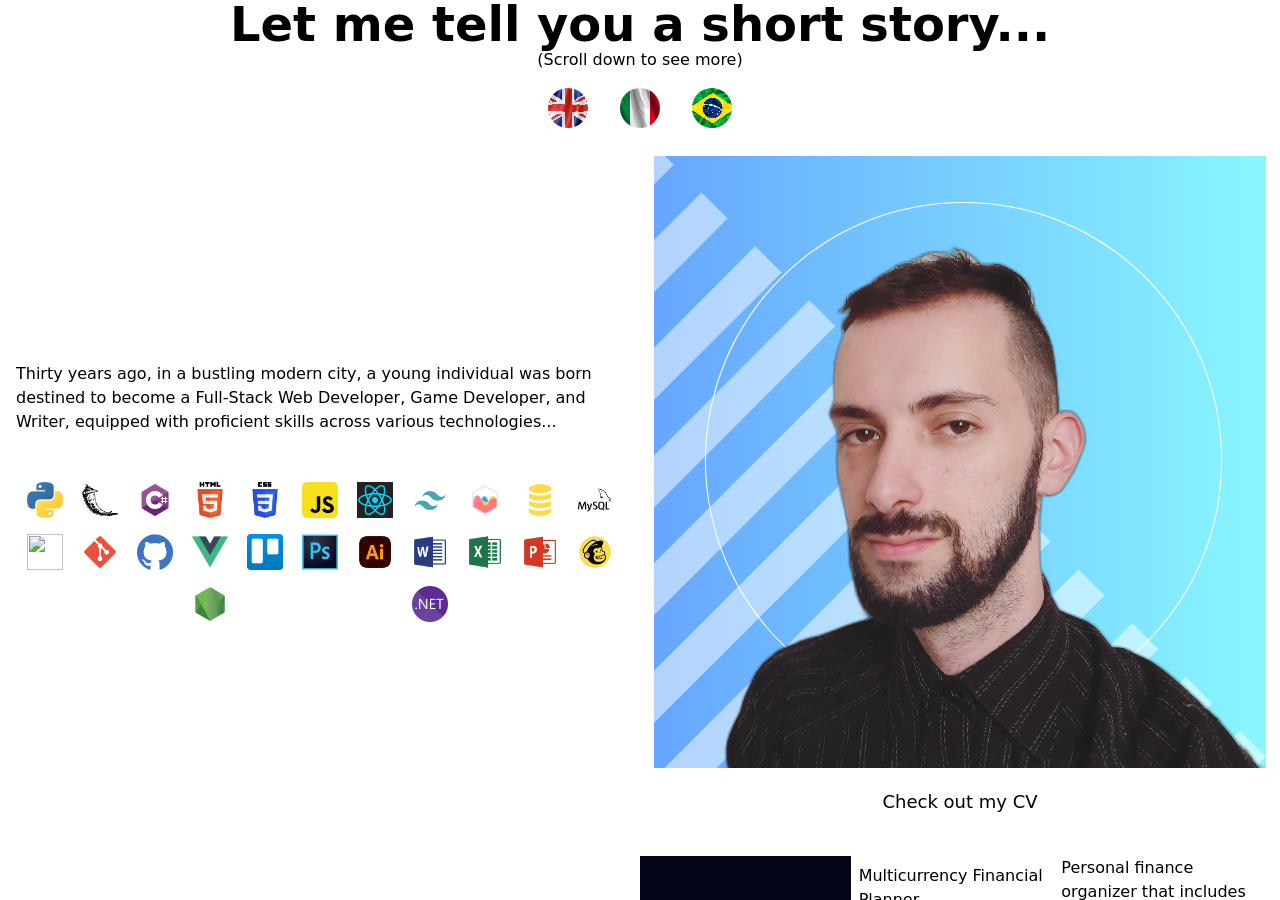
==== commit d219f72e: "Update index.html" ====
--- a/index.html
+++ b/index.html
@@ -4,8 +4,8 @@
     <meta charset="UTF-8" />
     <meta name="viewport" content="width=device-width, initial-scale=1.0" />
     <link rel="shortcut icon" href="src/assets/img/about-me2.png" type="image/x-icon">
-    <link rel="stylesheet" href="styles.css" />
-    <link rel="stylesheet" href="output.css" />
+    <link rel="stylesheet" href="src/assets/styles.css" />
+    <link rel="stylesheet" href="src/output.css" />
     <script
       src="https://kit.fontawesome.com/1e3d7aba6c.js"
       crossorigin="anonymous"
--- a/src/output.css
+++ b/src/output.css
@@ -0,0 +1,900 @@
+/*
+! tailwindcss v3.4.3 | MIT License | https://tailwindcss.com
+*/
+
+/*
+1. Prevent padding and border from affecting element width. (https://github.com/mozdevs/cssremedy/issues/4)
+2. Allow adding a border to an element by just adding a border-width. (https://github.com/tailwindcss/tailwindcss/pull/116)
+*/
+
+*,
+::before,
+::after {
+  box-sizing: border-box;
+  /* 1 */
+  border-width: 0;
+  /* 2 */
+  border-style: solid;
+  /* 2 */
+  border-color: #e5e7eb;
+  /* 2 */
+}
+
+::before,
+::after {
+  --tw-content: '';
+}
+
+/*
+1. Use a consistent sensible line-height in all browsers.
+2. Prevent adjustments of font size after orientation changes in iOS.
+3. Use a more readable tab size.
+4. Use the user's configured `sans` font-family by default.
+5. Use the user's configured `sans` font-feature-settings by default.
+6. Use the user's configured `sans` font-variation-settings by default.
+7. Disable tap highlights on iOS
+*/
+
+html,
+:host {
+  line-height: 1.5;
+  /* 1 */
+  -webkit-text-size-adjust: 100%;
+  /* 2 */
+  -moz-tab-size: 4;
+  /* 3 */
+  -o-tab-size: 4;
+     tab-size: 4;
+  /* 3 */
+  font-family: ui-sans-serif, system-ui, sans-serif, "Apple Color Emoji", "Segoe UI Emoji", "Segoe UI Symbol", "Noto Color Emoji";
+  /* 4 */
+  font-feature-settings: normal;
+  /* 5 */
+  font-variation-settings: normal;
+  /* 6 */
+  -webkit-tap-highlight-color: transparent;
+  /* 7 */
+}
+
+/*
+1. Remove the margin in all browsers.
+2. Inherit line-height from `html` so users can set them as a class directly on the `html` element.
+*/
+
+body {
+  margin: 0;
+  /* 1 */
+  line-height: inherit;
+  /* 2 */
+}
+
+/*
+1. Add the correct height in Firefox.
+2. Correct the inheritance of border color in Firefox. (https://bugzilla.mozilla.org/show_bug.cgi?id=190655)
+3. Ensure horizontal rules are visible by default.
+*/
+
+hr {
+  height: 0;
+  /* 1 */
+  color: inherit;
+  /* 2 */
+  border-top-width: 1px;
+  /* 3 */
+}
+
+/*
+Add the correct text decoration in Chrome, Edge, and Safari.
+*/
+
+abbr:where([title]) {
+  -webkit-text-decoration: underline dotted;
+          text-decoration: underline dotted;
+}
+
+/*
+Remove the default font size and weight for headings.
+*/
+
+h1,
+h2,
+h3,
+h4,
+h5,
+h6 {
+  font-size: inherit;
+  font-weight: inherit;
+}
+
+/*
+Reset links to optimize for opt-in styling instead of opt-out.
+*/
+
+a {
+  color: inherit;
+  text-decoration: inherit;
+}
+
+/*
+Add the correct font weight in Edge and Safari.
+*/
+
+b,
+strong {
+  font-weight: bolder;
+}
+
+/*
+1. Use the user's configured `mono` font-family by default.
+2. Use the user's configured `mono` font-feature-settings by default.
+3. Use the user's configured `mono` font-variation-settings by default.
+4. Correct the odd `em` font sizing in all browsers.
+*/
+
+code,
+kbd,
+samp,
+pre {
+  font-family: ui-monospace, SFMono-Regular, Menlo, Monaco, Consolas, "Liberation Mono", "Courier New", monospace;
+  /* 1 */
+  font-feature-settings: normal;
+  /* 2 */
+  font-variation-settings: normal;
+  /* 3 */
+  font-size: 1em;
+  /* 4 */
+}
+
+/*
+Add the correct font size in all browsers.
+*/
+
+small {
+  font-size: 80%;
+}
+
+/*
+Prevent `sub` and `sup` elements from affecting the line height in all browsers.
+*/
+
+sub,
+sup {
+  font-size: 75%;
+  line-height: 0;
+  position: relative;
+  vertical-align: baseline;
+}
+
+sub {
+  bottom: -0.25em;
+}
+
+sup {
+  top: -0.5em;
+}
+
+/*
+1. Remove text indentation from table contents in Chrome and Safari. (https://bugs.chromium.org/p/chromium/issues/detail?id=999088, https://bugs.webkit.org/show_bug.cgi?id=201297)
+2. Correct table border color inheritance in all Chrome and Safari. (https://bugs.chromium.org/p/chromium/issues/detail?id=935729, https://bugs.webkit.org/show_bug.cgi?id=195016)
+3. Remove gaps between table borders by default.
+*/
+
+table {
+  text-indent: 0;
+  /* 1 */
+  border-color: inherit;
+  /* 2 */
+  border-collapse: collapse;
+  /* 3 */
+}
+
+/*
+1. Change the font styles in all browsers.
+2. Remove the margin in Firefox and Safari.
+3. Remove default padding in all browsers.
+*/
+
+button,
+input,
+optgroup,
+select,
+textarea {
+  font-family: inherit;
+  /* 1 */
+  font-feature-settings: inherit;
+  /* 1 */
+  font-variation-settings: inherit;
+  /* 1 */
+  font-size: 100%;
+  /* 1 */
+  font-weight: inherit;
+  /* 1 */
+  line-height: inherit;
+  /* 1 */
+  letter-spacing: inherit;
+  /* 1 */
+  color: inherit;
+  /* 1 */
+  margin: 0;
+  /* 2 */
+  padding: 0;
+  /* 3 */
+}
+
+/*
+Remove the inheritance of text transform in Edge and Firefox.
+*/
+
+button,
+select {
+  text-transform: none;
+}
+
+/*
+1. Correct the inability to style clickable types in iOS and Safari.
+2. Remove default button styles.
+*/
+
+button,
+input:where([type='button']),
+input:where([type='reset']),
+input:where([type='submit']) {
+  -webkit-appearance: button;
+  /* 1 */
+  background-color: transparent;
+  /* 2 */
+  background-image: none;
+  /* 2 */
+}
+
+/*
+Use the modern Firefox focus style for all focusable elements.
+*/
+
+:-moz-focusring {
+  outline: auto;
+}
+
+/*
+Remove the additional `:invalid` styles in Firefox. (https://github.com/mozilla/gecko-dev/blob/2f9eacd9d3d995c937b4251a5557d95d494c9be1/layout/style/res/forms.css#L728-L737)
+*/
+
+:-moz-ui-invalid {
+  box-shadow: none;
+}
+
+/*
+Add the correct vertical alignment in Chrome and Firefox.
+*/
+
+progress {
+  vertical-align: baseline;
+}
+
+/*
+Correct the cursor style of increment and decrement buttons in Safari.
+*/
+
+::-webkit-inner-spin-button,
+::-webkit-outer-spin-button {
+  height: auto;
+}
+
+/*
+1. Correct the odd appearance in Chrome and Safari.
+2. Correct the outline style in Safari.
+*/
+
+[type='search'] {
+  -webkit-appearance: textfield;
+  /* 1 */
+  outline-offset: -2px;
+  /* 2 */
+}
+
+/*
+Remove the inner padding in Chrome and Safari on macOS.
+*/
+
+::-webkit-search-decoration {
+  -webkit-appearance: none;
+}
+
+/*
+1. Correct the inability to style clickable types in iOS and Safari.
+2. Change font properties to `inherit` in Safari.
+*/
+
+::-webkit-file-upload-button {
+  -webkit-appearance: button;
+  /* 1 */
+  font: inherit;
+  /* 2 */
+}
+
+/*
+Add the correct display in Chrome and Safari.
+*/
+
+summary {
+  display: list-item;
+}
+
+/*
+Removes the default spacing and border for appropriate elements.
+*/
+
+blockquote,
+dl,
+dd,
+h1,
+h2,
+h3,
+h4,
+h5,
+h6,
+hr,
+figure,
+p,
+pre {
+  margin: 0;
+}
+
+fieldset {
+  margin: 0;
+  padding: 0;
+}
+
+legend {
+  padding: 0;
+}
+
+ol,
+ul,
+menu {
+  list-style: none;
+  margin: 0;
+  padding: 0;
+}
+
+/*
+Reset default styling for dialogs.
+*/
+
+dialog {
+  padding: 0;
+}
+
+/*
+Prevent resizing textareas horizontally by default.
+*/
+
+textarea {
+  resize: vertical;
+}
+
+/*
+1. Reset the default placeholder opacity in Firefox. (https://github.com/tailwindlabs/tailwindcss/issues/3300)
+2. Set the default placeholder color to the user's configured gray 400 color.
+*/
+
+input::-moz-placeholder, textarea::-moz-placeholder {
+  opacity: 1;
+  /* 1 */
+  color: #9ca3af;
+  /* 2 */
+}
+
+input::placeholder,
+textarea::placeholder {
+  opacity: 1;
+  /* 1 */
+  color: #9ca3af;
+  /* 2 */
+}
+
+/*
+Set the default cursor for buttons.
+*/
+
+button,
+[role="button"] {
+  cursor: pointer;
+}
+
+/*
+Make sure disabled buttons don't get the pointer cursor.
+*/
+
+:disabled {
+  cursor: default;
+}
+
+/*
+1. Make replaced elements `display: block` by default. (https://github.com/mozdevs/cssremedy/issues/14)
+2. Add `vertical-align: middle` to align replaced elements more sensibly by default. (https://github.com/jensimmons/cssremedy/issues/14#issuecomment-634934210)
+   This can trigger a poorly considered lint error in some tools but is included by design.
+*/
+
+img,
+svg,
+video,
+canvas,
+audio,
+iframe,
+embed,
+object {
+  display: block;
+  /* 1 */
+  vertical-align: middle;
+  /* 2 */
+}
+
+/*
+Constrain images and videos to the parent width and preserve their intrinsic aspect ratio. (https://github.com/mozdevs/cssremedy/issues/14)
+*/
+
+img,
+video {
+  max-width: 100%;
+  height: auto;
+}
+
+/* Make elements with the HTML hidden attribute stay hidden by default */
+
+[hidden] {
+  display: none;
+}
+
+*, ::before, ::after {
+  --tw-border-spacing-x: 0;
+  --tw-border-spacing-y: 0;
+  --tw-translate-x: 0;
+  --tw-translate-y: 0;
+  --tw-rotate: 0;
+  --tw-skew-x: 0;
+  --tw-skew-y: 0;
+  --tw-scale-x: 1;
+  --tw-scale-y: 1;
+  --tw-pan-x:  ;
+  --tw-pan-y:  ;
+  --tw-pinch-zoom:  ;
+  --tw-scroll-snap-strictness: proximity;
+  --tw-gradient-from-position:  ;
+  --tw-gradient-via-position:  ;
+  --tw-gradient-to-position:  ;
+  --tw-ordinal:  ;
+  --tw-slashed-zero:  ;
+  --tw-numeric-figure:  ;
+  --tw-numeric-spacing:  ;
+  --tw-numeric-fraction:  ;
+  --tw-ring-inset:  ;
+  --tw-ring-offset-width: 0px;
+  --tw-ring-offset-color: #fff;
+  --tw-ring-color: rgb(59 130 246 / 0.5);
+  --tw-ring-offset-shadow: 0 0 #0000;
+  --tw-ring-shadow: 0 0 #0000;
+  --tw-shadow: 0 0 #0000;
+  --tw-shadow-colored: 0 0 #0000;
+  --tw-blur:  ;
+  --tw-brightness:  ;
+  --tw-contrast:  ;
+  --tw-grayscale:  ;
+  --tw-hue-rotate:  ;
+  --tw-invert:  ;
+  --tw-saturate:  ;
+  --tw-sepia:  ;
+  --tw-drop-shadow:  ;
+  --tw-backdrop-blur:  ;
+  --tw-backdrop-brightness:  ;
+  --tw-backdrop-contrast:  ;
+  --tw-backdrop-grayscale:  ;
+  --tw-backdrop-hue-rotate:  ;
+  --tw-backdrop-invert:  ;
+  --tw-backdrop-opacity:  ;
+  --tw-backdrop-saturate:  ;
+  --tw-backdrop-sepia:  ;
+  --tw-contain-size:  ;
+  --tw-contain-layout:  ;
+  --tw-contain-paint:  ;
+  --tw-contain-style:  ;
+}
+
+::backdrop {
+  --tw-border-spacing-x: 0;
+  --tw-border-spacing-y: 0;
+  --tw-translate-x: 0;
+  --tw-translate-y: 0;
+  --tw-rotate: 0;
+  --tw-skew-x: 0;
+  --tw-skew-y: 0;
+  --tw-scale-x: 1;
+  --tw-scale-y: 1;
+  --tw-pan-x:  ;
+  --tw-pan-y:  ;
+  --tw-pinch-zoom:  ;
+  --tw-scroll-snap-strictness: proximity;
+  --tw-gradient-from-position:  ;
+  --tw-gradient-via-position:  ;
+  --tw-gradient-to-position:  ;
+  --tw-ordinal:  ;
+  --tw-slashed-zero:  ;
+  --tw-numeric-figure:  ;
+  --tw-numeric-spacing:  ;
+  --tw-numeric-fraction:  ;
+  --tw-ring-inset:  ;
+  --tw-ring-offset-width: 0px;
+  --tw-ring-offset-color: #fff;
+  --tw-ring-color: rgb(59 130 246 / 0.5);
+  --tw-ring-offset-shadow: 0 0 #0000;
+  --tw-ring-shadow: 0 0 #0000;
+  --tw-shadow: 0 0 #0000;
+  --tw-shadow-colored: 0 0 #0000;
+  --tw-blur:  ;
+  --tw-brightness:  ;
+  --tw-contrast:  ;
+  --tw-grayscale:  ;
+  --tw-hue-rotate:  ;
+  --tw-invert:  ;
+  --tw-saturate:  ;
+  --tw-sepia:  ;
+  --tw-drop-shadow:  ;
+  --tw-backdrop-blur:  ;
+  --tw-backdrop-brightness:  ;
+  --tw-backdrop-contrast:  ;
+  --tw-backdrop-grayscale:  ;
+  --tw-backdrop-hue-rotate:  ;
+  --tw-backdrop-invert:  ;
+  --tw-backdrop-opacity:  ;
+  --tw-backdrop-saturate:  ;
+  --tw-backdrop-sepia:  ;
+  --tw-contain-size:  ;
+  --tw-contain-layout:  ;
+  --tw-contain-paint:  ;
+  --tw-contain-style:  ;
+}
+
+.container {
+  width: 100%;
+}
+
+@media (min-width: 640px) {
+  .container {
+    max-width: 640px;
+  }
+}
+
+@media (min-width: 768px) {
+  .container {
+    max-width: 768px;
+  }
+}
+
+@media (min-width: 1024px) {
+  .container {
+    max-width: 1024px;
+  }
+}
+
+@media (min-width: 1280px) {
+  .container {
+    max-width: 1280px;
+  }
+}
+
+@media (min-width: 1536px) {
+  .container {
+    max-width: 1536px;
+  }
+}
+
+.absolute {
+  position: absolute;
+}
+
+.relative {
+  position: relative;
+}
+
+.bottom-0 {
+  bottom: 0px;
+}
+
+.left-0 {
+  left: 0px;
+}
+
+.top-0 {
+  top: 0px;
+}
+
+.m-0 {
+  margin: 0px;
+}
+
+.m-2 {
+  margin: 0.5rem;
+}
+
+.m-4 {
+  margin: 1rem;
+}
+
+.mt-8 {
+  margin-top: 2rem;
+}
+
+.flex {
+  display: flex;
+}
+
+.grid {
+  display: grid;
+}
+
+.h-10 {
+  height: 2.5rem;
+}
+
+.h-5 {
+  height: 1.25rem;
+}
+
+.h-6 {
+  height: 1.5rem;
+}
+
+.h-screen {
+  height: 100vh;
+}
+
+.max-h-max {
+  max-height: -moz-max-content;
+  max-height: max-content;
+}
+
+.w-10 {
+  width: 2.5rem;
+}
+
+.w-5 {
+  width: 1.25rem;
+}
+
+.w-6 {
+  width: 1.5rem;
+}
+
+.w-screen {
+  width: 100vw;
+}
+
+.w-12 {
+  width: 3rem;
+}
+
+.w-16 {
+  width: 4rem;
+}
+
+.max-w-full {
+  max-width: 100%;
+}
+
+@keyframes bounce {
+  0%, 100% {
+    transform: translateY(-25%);
+    animation-timing-function: cubic-bezier(0.8,0,1,1);
+  }
+
+  50% {
+    transform: none;
+    animation-timing-function: cubic-bezier(0,0,0.2,1);
+  }
+}
+
+.animate-bounce {
+  animation: bounce 1s infinite;
+}
+
+@keyframes pulse {
+  50% {
+    opacity: .5;
+  }
+}
+
+.animate-pulse {
+  animation: pulse 2s cubic-bezier(0.4, 0, 0.6, 1) infinite;
+}
+
+.snap-y {
+  scroll-snap-type: y var(--tw-scroll-snap-strictness);
+}
+
+.snap-mandatory {
+  --tw-scroll-snap-strictness: mandatory;
+}
+
+.snap-start {
+  scroll-snap-align: start;
+}
+
+.grid-cols-1 {
+  grid-template-columns: repeat(1, minmax(0, 1fr));
+}
+
+.grid-cols-2 {
+  grid-template-columns: repeat(2, minmax(0, 1fr));
+}
+
+.grid-cols-3 {
+  grid-template-columns: repeat(3, minmax(0, 1fr));
+}
+
+.flex-row {
+  flex-direction: row;
+}
+
+.flex-col {
+  flex-direction: column;
+}
+
+.flex-wrap {
+  flex-wrap: wrap;
+}
+
+.content-center {
+  align-content: center;
+}
+
+.items-center {
+  align-items: center;
+}
+
+.justify-center {
+  justify-content: center;
+}
+
+.justify-evenly {
+  justify-content: space-evenly;
+}
+
+.gap-2 {
+  gap: 0.5rem;
+}
+
+.gap-4 {
+  gap: 1rem;
+}
+
+.gap-6 {
+  gap: 1.5rem;
+}
+
+.gap-10 {
+  gap: 2.5rem;
+}
+
+.self-end {
+  align-self: flex-end;
+}
+
+.self-center {
+  align-self: center;
+}
+
+.overflow-scroll {
+  overflow: scroll;
+}
+
+.rounded {
+  border-radius: 0.25rem;
+}
+
+.rounded-3xl {
+  border-radius: 1.5rem;
+}
+
+.rounded-full {
+  border-radius: 9999px;
+}
+
+.bg-orange-500 {
+  --tw-bg-opacity: 1;
+  background-color: rgb(249 115 22 / var(--tw-bg-opacity));
+}
+
+.bg-slate-400 {
+  --tw-bg-opacity: 1;
+  background-color: rgb(148 163 184 / var(--tw-bg-opacity));
+}
+
+.bg-slate-950 {
+  --tw-bg-opacity: 1;
+  background-color: rgb(2 6 23 / var(--tw-bg-opacity));
+}
+
+.p-0 {
+  padding: 0px;
+}
+
+.p-2 {
+  padding: 0.5rem;
+}
+
+.p-3 {
+  padding: 0.75rem;
+}
+
+.p-4 {
+  padding: 1rem;
+}
+
+.p-5 {
+  padding: 1.25rem;
+}
+
+.px-2 {
+  padding-left: 0.5rem;
+  padding-right: 0.5rem;
+}
+
+.text-center {
+  text-align: center;
+}
+
+.font-sans {
+  font-family: ui-sans-serif, system-ui, sans-serif, "Apple Color Emoji", "Segoe UI Emoji", "Segoe UI Symbol", "Noto Color Emoji";
+}
+
+.text-5xl {
+  font-size: 3rem;
+  line-height: 1;
+}
+
+.text-lg {
+  font-size: 1.125rem;
+  line-height: 1.75rem;
+}
+
+.text-sm {
+  font-size: 0.875rem;
+  line-height: 1.25rem;
+}
+
+.font-extrabold {
+  font-weight: 800;
+}
+
+.font-extralight {
+  font-weight: 200;
+}
+
+.font-semibold {
+  font-weight: 600;
+}
+
+.font-bold {
+  font-weight: 700;
+}
+
+.shadow {
+  --tw-shadow: 0 1px 3px 0 rgb(0 0 0 / 0.1), 0 1px 2px -1px rgb(0 0 0 / 0.1);
+  --tw-shadow-colored: 0 1px 3px 0 var(--tw-shadow-color), 0 1px 2px -1px var(--tw-shadow-color);
+  box-shadow: var(--tw-ring-offset-shadow, 0 0 #0000), var(--tw-ring-shadow, 0 0 #0000), var(--tw-shadow);
+}
+
+.blur {
+  --tw-blur: blur(8px);
+  filter: var(--tw-blur) var(--tw-brightness) var(--tw-contrast) var(--tw-grayscale) var(--tw-hue-rotate) var(--tw-invert) var(--tw-saturate) var(--tw-sepia) var(--tw-drop-shadow);
+}
+
+@media (min-width: 1024px) {
+  .lg\:h-9 {
+    height: 2.25rem;
+  }
+
+  .lg\:w-9 {
+    width: 2.25rem;
+  }
+}
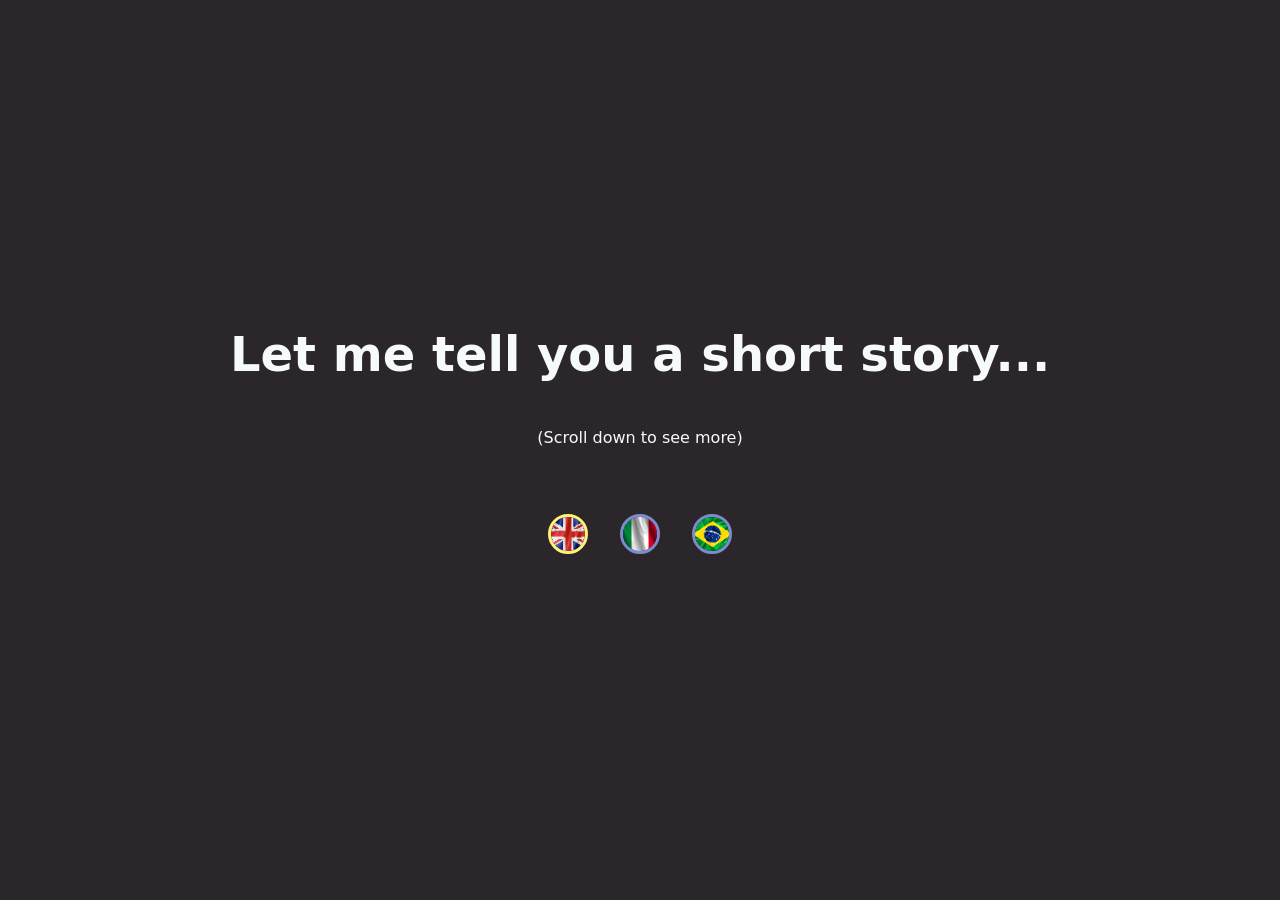
==== commit 8abcdb20: "Update index.html" ====
--- a/index.html
+++ b/index.html
@@ -4,7 +4,7 @@
     <meta charset="UTF-8" />
     <meta name="viewport" content="width=device-width, initial-scale=1.0" />
     <link rel="shortcut icon" href="src/assets/img/about-me2.png" type="image/x-icon">
-    <link rel="stylesheet" href="src/assets/styles.css" />
+    <link rel="stylesheet" href="src/styles.css" />
     <link rel="stylesheet" href="src/output.css" />
     <script
       src="https://kit.fontawesome.com/1e3d7aba6c.js"
--- a/src/styles.css
+++ b/src/styles.css
@@ -0,0 +1,160 @@
+* {
+    color: #f7fafb;
+    font-family: monospace;
+    font-size: 1rem;
+}
+
+.overflow-scroll::-webkit-scrollbar{
+    display: none;
+}
+
+.overflow-scroll {
+    scrollbar-width: none;
+    -ms-overflow-style: none;
+  }
+
+
+/* START SECTION */
+
+
+  #start{
+    max-width: 100%;
+    max-height: 100%;
+    width: 100vw;
+    height: 100vh;
+    background-color: #2b262a;
+}
+
+#start p{
+    margin: 3rem;
+}
+
+#start a{
+    border: 3px #7c8acf solid;
+}
+
+#start .chosen{
+    border: 3px #fff274 solid;
+}
+
+
+/* ABOUT ME SECTION */
+
+
+#about-me{
+    max-width: 100%;
+    max-height: 100%;
+    width: 100vw;
+    height: 100vh;
+    background-color: #2b262a;
+}
+
+#about-me img {
+    max-height: 80vh;
+    max-width: 80vh;
+}
+
+#about-me a{
+    margin-top: 0.7rem;
+    background-color: #7c8acf;
+}
+
+.tech-icon {
+    height: 2.3rem;
+    width: 2.3rem;
+}
+
+.tech-icon-tip{
+    display: none;
+}
+
+.tech-icon-tip:hover{
+    display: block;
+}
+
+
+/* PROJECTS SECTION */
+
+
+#projects{
+    max-width: 100%;
+    max-height: 100%;
+    width: 100vw;
+    height: 100vh;
+    background-color: #2b262a;
+}
+
+.project-card{
+    padding: 0.5rem;
+    border: 1.2px #7c8acf86 solid;
+}
+
+.project-card h4{
+    padding: 0.5rem;
+    color: #fff274;
+}
+
+.project-card p{
+    padding: 0.5rem;
+    background-color: #06425a;
+    height: 100%;
+    font-size: small;
+}
+
+.project-card-img{
+    background-color: #06425a;
+}
+
+.project-link{
+    padding: 0.3rem;
+    background-color: #7c8acf;
+    text-align: center;
+}
+
+.project-link:hover {
+    background-color: #fe8934;
+}
+
+/* CONTACT SECTION */
+
+
+#contact{
+    max-width: 100vw;
+    max-height: 100vh;
+    width: 100vw;
+    height: 100vh;
+    background-color: #2b262a;
+}
+
+.contact-icon{
+    width: 55px;
+    height: 55px;
+    order: 2;
+    margin: 1rem;
+}
+
+.contact-icon-bigger{
+    width: 60px;
+    height: 60px;
+    opacity: 50%;
+    order: 3;
+    margin: 1rem;
+}
+
+.video-container{
+    width: 100vw;
+    height: 100vh;
+    margin: 0;
+    padding: 0;
+}
+
+.video-content{
+    width: 100vw;
+    height: 100vh;
+}
+
+video{
+    opacity: 30%;
+    width: 100vw;
+    height: 100vh;
+}
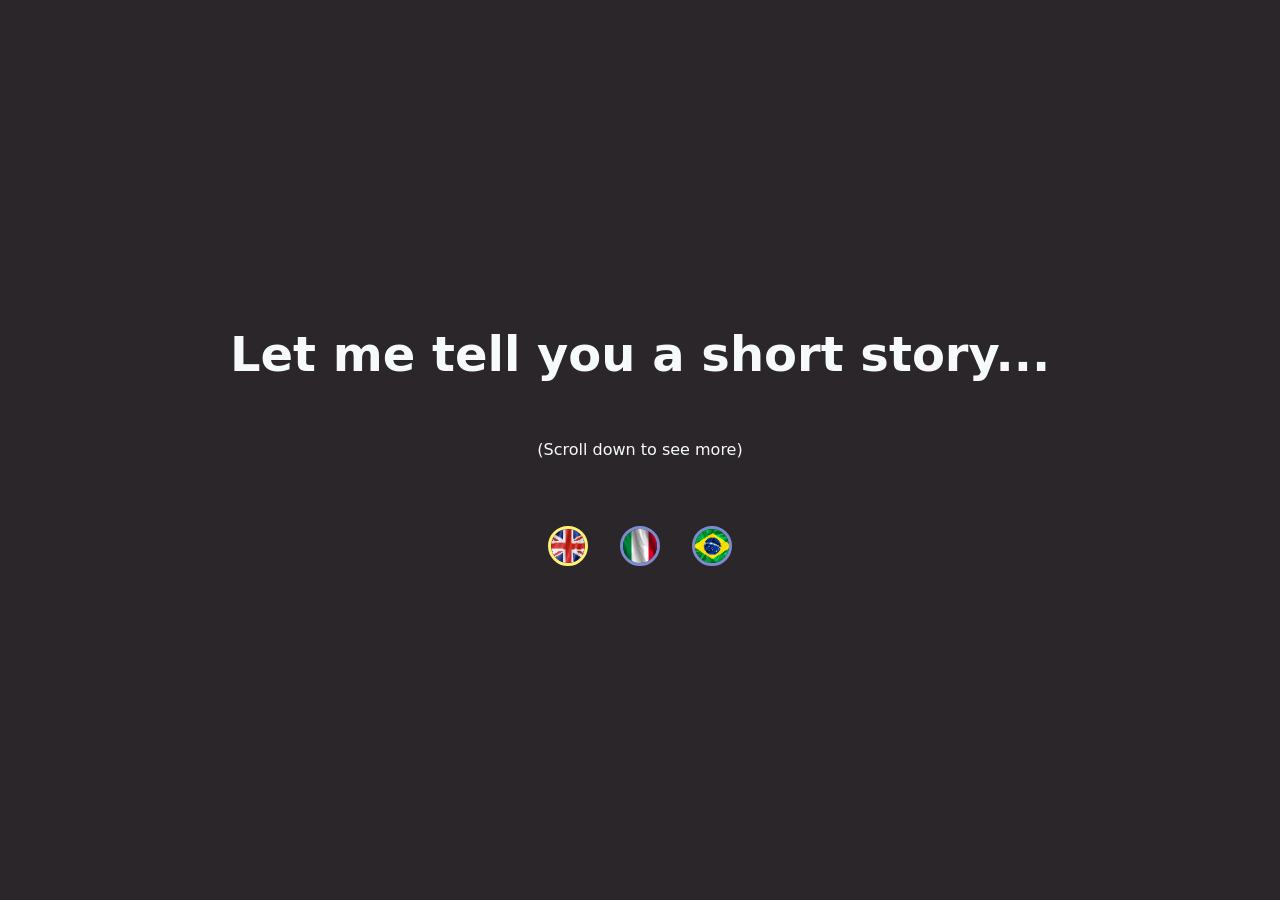
==== commit 21de13bf: "Introduction improved" ====
--- a/index.html
+++ b/index.html
@@ -18,7 +18,7 @@
         id="start"
         class="snap-start flex flex-col items-center justify-center"
       >
-        <h1 class="font-sans font-semibold text-5xl">
+        <h1 class="font-sans font-semibold text-5xl text-center p-3">
           Let me tell you a short story...
         </h1>
         <p class="font-sans font-extralight animate-bounce">
